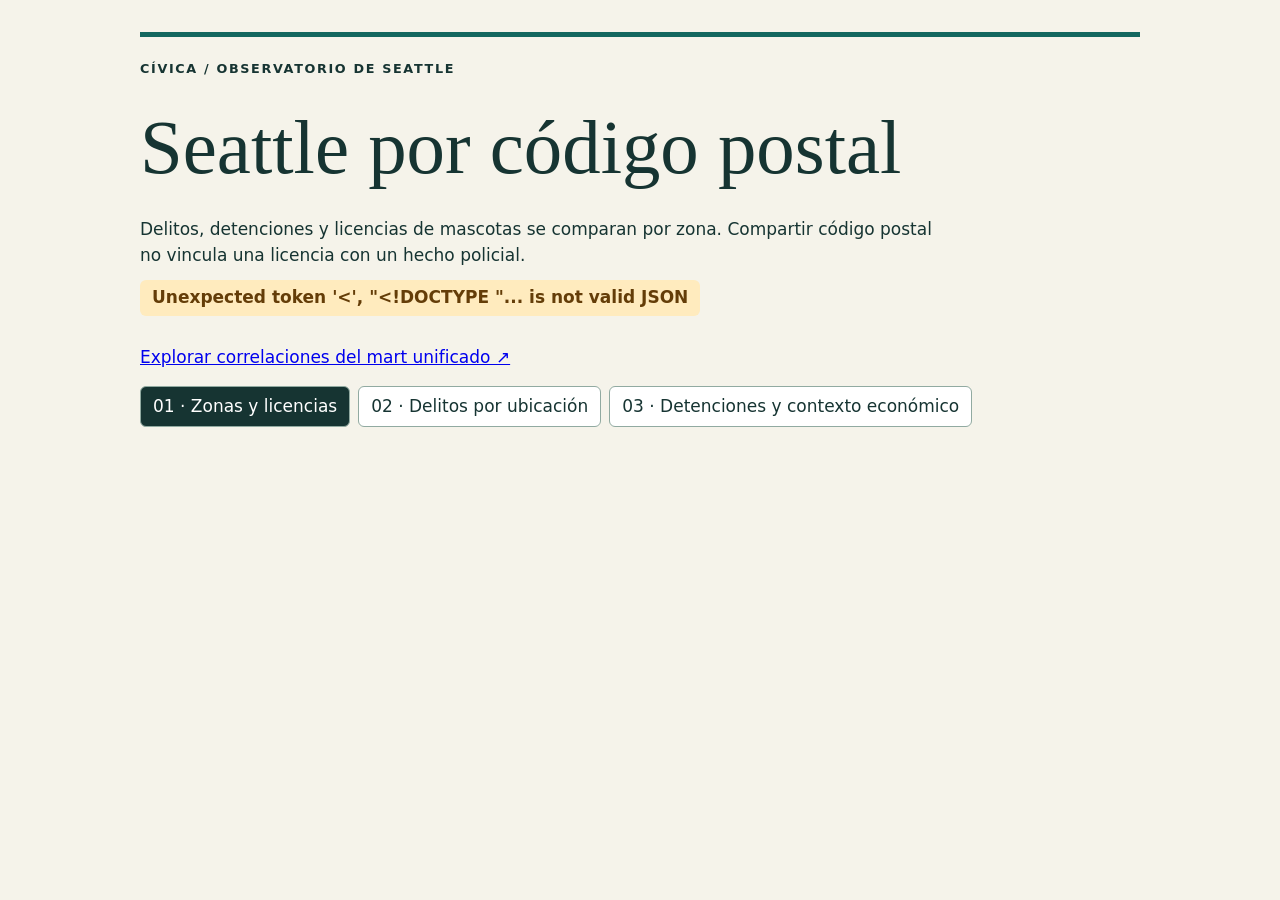
==== visualizacion/index.html @ ba9e1bbc "antes de refactorizar silver" ====
<!doctype html>
<html lang="es">
<head>
<meta charset="utf-8"><meta name="viewport" content="width=device-width,initial-scale=1">
<title>Cívica · Seattle por código postal</title>
<link rel="stylesheet" href="leaflet/leaflet.css"><script src="leaflet/leaflet.js"></script>
<style>
:root{color-scheme:light;--ink:#163432;--muted:#486461;--teal:#13675f;--line:#cedbd5;--sand:#f5f3ea;font:17px/1.5 system-ui,sans-serif;color:var(--ink);background:var(--sand)}*{box-sizing:border-box}body{margin:0}main{max-width:1100px;margin:auto;padding:32px clamp(16px,4vw,50px) 60px}header{border-top:5px solid var(--teal);padding:18px 0}small,.kicker{font-weight:700;letter-spacing:.13em;text-transform:uppercase;font-size:.75rem}h1,h2,h3,p{margin:.35em 0}h1,h2{font-family:Georgia,serif;font-weight:normal;line-height:1.08}h1{font-size:clamp(2.3rem,6vw,4.8rem)}h2{font-size:2rem}header p{max-width:74ch}.stamp{display:inline-block;background:#deece6;padding:5px 12px;border-radius:6px;font-weight:650}.demo{background:#ffebbe;color:#643d08}nav{display:flex;gap:8px;flex-wrap:wrap;margin:15px 0}button,select,input{font:inherit}button,select{background:white;color:var(--ink);border:1px solid #91aaa1;border-radius:6px;padding:7px 12px}button,select,summary{cursor:pointer}button[aria-pressed=true]{background:var(--ink);color:white}section,details{background:#fff;border:1px solid var(--line);border-radius:12px;padding:clamp(16px,3vw,30px)}section>p,.note{color:var(--muted)}details{margin-top:18px}summary{font-weight:650}label{display:inline-block;margin:12px 0}.mapgrid{display:grid;grid-template-columns:2fr 1fr;gap:20px;align-items:center}.mapbox{background:#eff4f1;border-radius:8px;padding:8px}.mapbox svg{width:100%;height:clamp(240px,38vh,440px)}.area{stroke:#55736e;stroke-width:1;vector-effect:non-scaling-stroke;cursor:pointer}.area:hover,.area:focus{stroke:#181d1c;stroke-width:3;outline:none}.key{background:linear-gradient(90deg,#e0efe8,#075b55);height:9px;border-radius:6px}.ends,.barlabels{display:flex;justify-content:space-between;gap:10px;font-size:.88rem}.big{font:2rem Georgia,serif}.axis{stroke:var(--line);stroke-width:1}.chart{width:100%;max-height:220px}.chart text{fill:var(--muted);font:14px system-ui}.bar{height:22px;border-radius:4px;background:#e2a369;overflow:hidden;margin:5px 0}.bar i{height:100%;display:block;background:var(--teal)}table{width:100%;border-collapse:collapse;margin:14px 0}td,th{text-align:right;border-bottom:1px solid var(--line);padding:5px}td:first-child,th:first-child{text-align:left}pre{white-space:pre-wrap;overflow-wrap:anywhere;background:#f4f7f4;padding:12px;font-size:.82rem;max-height:260px;overflow:auto}output{display:block;color:var(--muted)}[hidden]{display:none!important}button:focus-visible,select:focus-visible,summary:focus-visible{outline:3px solid #ca792f;outline-offset:2px}@media(max-width:640px){.mapgrid{grid-template-columns:1fr}main{padding-top:16px}}
#map{touch-action:none;user-select:none;cursor:grab}#map.dragging,#map.dragging .area{cursor:grabbing}.maptools{display:flex;align-items:center;gap:6px;flex-wrap:wrap;margin-bottom:8px}.maptools button:disabled{opacity:.45;cursor:default}
</style>
<style>#map{height:clamp(360px,58vh,620px);background:#e8eeec;z-index:0}.mapbox #map svg{width:auto;height:auto}.maptools label{margin:0}.scatter{width:100%;max-height:340px}.scatter text{font:13px system-ui;fill:var(--muted)}.mapbox .leaflet-control-attribution{font-size:11px}#tile-note{font-size:.85rem}.mapgrid{grid-template-columns:minmax(0,3fr) minmax(160px,1fr)}@media(max-width:700px){.mapgrid{grid-template-columns:1fr}}</style>
<style>.years-chart{display:flex;gap:10px;overflow-x:auto;padding:8px 0}.year-column{flex:1 0 78px;text-align:center;font-size:.85rem}.columns{height:152px;display:flex;gap:4px;align-items:end;justify-content:center;border-bottom:1px solid #889b95}.columns span{display:block;width:32px;position:relative}.columns b{position:absolute;bottom:100%;left:50%;transform:translateX(-50%);font-size:.72rem;font-weight:500}</style></head>
<body><main>
<header><small>Cívica / Observatorio de Seattle</small><h1>Seattle por código postal</h1>
<p>Delitos, detenciones y licencias de mascotas se comparan por zona. Compartir código postal no vincula una licencia con un hecho policial.</p>
<p id="source" class="stamp" role="status">Consultando MART_CRIMES_PET_LICENSES…</p></header>
<p><a href="correlaciones.html" target="_blank" rel="noopener">Explorar correlaciones del mart unificado ↗</a></p>
<nav aria-label="Mapas del panel"><button id="open-zones" aria-controls="zones-view" aria-pressed="true">01 · Zonas y licencias</button><button id="open-points" aria-controls="points-view" aria-pressed="false">02 · Delitos por ubicación</button><button id="open-socio" aria-controls="socio-view" aria-pressed="false">03 · Detenciones y contexto económico</button></nav>
<div id="zones-view"><div id="panel" hidden>
<section id="mapa"><span class="kicker">Distribución geográfica</span><h2 id="map-title">Robos y hurtos seleccionados y licencias de mascotas</h2>
<p class="note" id="mart-note"></p><label>Vista <select id="serie"><option value="vehiculos">Robos de vehículos</option><option value="hurtos">Robos y hurtos seleccionados</option><option value="homicidios">Tiroteos u homicidios</option></select></label><p id="mart-status" role="status" hidden></p>
<span id="pair-controls"><label>Año <select id="anio"></select></label> <label>Licencias <select id="animal"><option value="0">Todas las especies</option><option value="ambos">Gatos+Perros</option><option value="4">Perros</option><option value="5">Gatos</option><option value="6">Cabras</option><option value="7">Cerdos</option></select></label></span>
<label><input id="modo" type="checkbox" checked> Licencias acumuladas hasta el año elegido</label>
<p class="note" id="period-note"></p>
<div class="maptools" role="group" aria-label="Controles del mapa"><button id="seattle">Centrar en Seattle</button><button id="extent">Ver todo</button><label><input id="calles" type="checkbox" checked> Mostrar calles</label><label><input id="map-min-licenses" type="checkbox" checked> Solo zonas con 50 licencias o más</label></div>
<div class="mapgrid"><div class="mapbox"><div id="map" aria-label="Mapa por código postal"></div><div id="tile-note" role="status"></div><div class="key"></div><div class="ends"><span id="legend">0 registros</span><span id="max"></span></div></div><aside><div id="counts"></div><output id="place" aria-live="polite"></output></aside></div>
<p id="map-help" class="note">Amplía con la rueda sobre la zona que te interesa y arrastra para desplazarte. Con el mapa seleccionado, también puedes usar +, − y las flechas.</p>
<p id="border-key" aria-label="Leyenda de los bordes"></p>
<p class="note">La cartografía postal cubre King County. Las calles sirven de orientación: los datos corresponden al código postal completo, no a una calle.</p></section>
<label>Año para las tablas <select id="group-year"></select></label>
<label><input type="checkbox" id="min-licenses" checked> Excluir zonas con menos de 50 licencias</label>
<p class="note">El filtro suma las licencias de perros, gatos, cabras y cerdos del periodo de la tabla. En las gráficas anuales se comprueba el mínimo por separado cada año.</p>
<div id="comparativas"></div><template id="comparativa"><section style="margin:0 0 18px"><h2></h2><p class="definition"></p>
<div style="overflow-x:auto"><table><thead><tr><th scope="col">Licencias emitidas en el CP</th><th scope="col">Zonas</th><th scope="col">Casos totales</th><th scope="col">Media de casos por zona</th></tr></thead><tbody></tbody></table></div>
<p class="scope note"></p><h3>Evolución anual · media de casos por zona</h3>
<p>En cada año, la barra morada representa las zonas con más licencias de gatos y la naranja, las zonas con más licencias de perros. Se cuentan solo las licencias y los casos de ese año. Un guion indica que no hubo zonas en ese grupo.</p>
<div class="years-chart"></div></section></template>
</div></div>
<section id="points-view" hidden><span class="kicker">Coordenadas publicadas · Seattle</span><h2>Delitos por ubicación</h2>
<p>Los puntos se sitúan en las coordenadas publicadas, que pueden corresponder a una manzana y no al lugar exacto del hecho. Los colores representan las categorías del mart; si varias coinciden, los sectores indican su proporción.</p>
<label>Mes del hecho <input type="month" id="points-month" min="2024-01" max="2026-12" value="2024-01"></label> <button id="points-load">Cargar mes</button>
<label>Categoría <select id="points-category"><option value="">Todas las categorías</option></select></label>
<label>Tipo NIBRS <select id="points-type"><option value="">Todos los tipos</option></select></label>
<label>Indicador económico <select id="points-economy"><option value="median_household_income">Renta mediana del hogar</option><option value="median_monthly_rent">Alquiler mensual mediano</option><option value="median_home_value">Precio mediano de vivienda</option></select></label>
<label>Nivel de la zona <select id="points-level"><option value="">Todos</option><option value="0">Bajo</option><option value="1">Medio</option><option value="2">Alto</option><option value="sin">Sin valor comparable</option></select></label>
<label>Importe mínimo (USD) <input type="number" id="points-min" min="0" step="any" style="width:120px" placeholder="Sin mínimo"></label>
<label>Importe máximo (USD) <input type="number" id="points-max" min="0" step="any" style="width:120px" placeholder="Sin máximo"></label>
<div class="maptools"><button id="points-reset">Quitar filtros</button><button id="points-center">Seattle</button><label><input type="checkbox" id="points-areas" checked> Zonas económicas</label><label>Opacidad de zonas <input type="range" id="points-opacity" min="0" max="80" value="30"></label></div>
<p id="points-status" role="status"></p><div id="points-map" style="height:clamp(380px,62vh,700px);z-index:0" aria-label="Ubicaciones publicadas de delitos"></div>
<p id="points-economy-key"></p><p id="points-tiles" role="status"></p><details open><summary>Categorías y recuentos de la selección</summary><div id="points-key" style="columns:2 280px"></div></details>
<p class="note">Fuente: DEV_GOLD.MARTS.MART_CRIMES_SOCIOECONOMIC. Contexto ACS fijo de 2020–2024. Los niveles bajo, medio y alto usan cortes P33/P67 sobre CP únicos con polígono y valor no censurado recuperado del mart, fijos entre meses y categorías. No son umbrales oficiales de pobreza ni los quintiles publicados. Los importes superiores al límite no se tratan como valores exactos. Sin filtro económico se conservan los puntos sin CP o contexto; al filtrar por nivel o importe no se les imputa una renta. La cartografía no delimita solo Seattle. No se aplica el filtro de licencias de mascotas.</p>
<h3>Delitos por nivel económico · comparación anual</h3>
<p>Estas tablas usan el año completo disponible del mes elegido; las gráficas muestran 2024–2026. Cada bloque tiene su propio selector de delito y no depende del zoom ni de los filtros del mapa. La media divide el total de casos entre el número de CP del grupo, incluidos los que tienen cero casos del tipo seleccionado. Los años pueden estar incompletos.</p>
<div id="points-comparisons"></div></section>
<section id="socio-view" hidden><span class="kicker">Ubicaciones publicadas · ACS 2020–2024</span><h2>Detenciones y contexto económico</h2>
<p>Los puntos azules son detenciones en sus coordenadas publicadas. Las zonas se colorean por renta, alquiler o precio de vivienda. Una ubicación puede ser aproximada a una manzana; no se desplaza al centro del código postal.</p>
<label>Año de la detención <select id="socio-year"></select></label> <button id="socio-load">Consultar año</button>
<label>Color de las zonas <select id="socio-color"><option value="median_household_income">Renta mediana del hogar</option><option value="median_monthly_rent">Alquiler mensual mediano</option><option value="median_home_value">Precio mediano de vivienda</option></select></label>
<p id="socio-status" role="status"></p>
<div class="maptools"><button id="socio-center">Seattle</button><button id="socio-fit">Ver todas las zonas</button><label><input type="checkbox" id="socio-roads" checked> Calles</label><label><input type="checkbox" id="socio-points" checked> Detenciones</label>
<label>Opacidad de zonas <input type="range" id="socio-opacity" min="0" max="80" value="30" aria-label="Opacidad de zonas"></label></div>
<div id="socio-map" style="height:clamp(400px,62vh,700px);z-index:0" aria-label="Detenciones en sus coordenadas y zonas económicas"></div>
<p id="socio-legend"></p><p id="socio-selection" role="status"></p>
<div id="socio-comparisons"></div>
<details><summary>Cómo se forman las zonas y se calculan las medias</summary>
<p>Para cada indicador se forman tres grupos —bajo, medio y alto— con cortes P33 y P67 sobre códigos postales únicos con polígono y valor económico conocido. Los cortes son fijos para todos los años. Las zonas con valores iguales permanecen en el mismo grupo, por lo que los tamaños pueden diferir. Los gráficos dividen el total de detenciones entre el número de zonas del grupo, incluidas las que tuvieron cero detenciones ese año.</p>
<p>El mart contiene eventos, no todas las zonas con su contexto económico. Para conservar ceros se parte del catálogo postal y se recupera el contexto de cada CP desde cualquier año del mart. Las zonas sin detenciones en todo el histórico no tienen contexto recuperable aquí: aparecen en gris y no se inventa su nivel económico. Los importes limitados superiormente se muestran como «Más de…», pero no se les asigna un grupo porque se desconoce el valor exacto.</p>
<p>Se cuentan detenciones, no delitos, personas únicas ni condenas. El CP corresponde a la ubicación de la detención, no al domicilio de la persona. Las medias corrigen el distinto número de zonas, no su población ni las prácticas o cobertura policiales. Un cero no garantiza ausencia real de detenciones.</p>
<p>Fuente: DEV_GOLD.MARTS.MART_ARREST_SOCIOECONOMIC y DEV_GOLD.GOLD.DIM_POSTAL_CODES. Contexto ACS fijo 2020–2024, renta en USD de 2024; no es la economía histórica de cada año. ZIP y ZCTA se enlazan de forma aproximada. La cartografía no delimita solo Seattle. No se deduce la renta de las personas detenidas ni causalidad. No se aplica el filtro de 50 licencias de la pestaña 1.</p></details></section>
<noscript>Activa JavaScript en el navegador para dibujar los gráficos locales.</noscript>
</main>
<script>
'use strict';
const $=id=>document.getElementById(id);
const VIEW_YEARS=[2024,2025,2026],DEFAULT_YEAR=2024;
const fmt=n=>n.toLocaleString('es-ES',{useGrouping:'always'});
function element(parent,tag,text){const e=document.createElement(tag); parent.append(e);if(text!=null)e.textContent=text;return e}
function polygons(g){
  if(g?.type==='Polygon')return [g.coordinates];
  if(g?.type==='MultiPolygon')return g.coordinates;
  if(g?.type==='GeometryCollection')return g.geometries.flatMap(polygons);
  return []; // Una línea o un punto no delimitan una superficie postal.
}
let data;
async function cargar(){
  const tag=$('source');
  if(location.protocol==='file:'){tag.textContent='Abre el lanzador «Abrir panel» para consultar DEV_GOLD.GOLD.';return}
  try{
    const response=await fetch('/datos',{method:'POST',cache:'no-store',headers:{'X-Civica':'panel'}});
    const result=await response.json();
    if(!response.ok)throw Error(result.aviso);
    data=result.datos;$('panel').hidden=false;initMap();
    tag.classList.toggle('demo',!!result.aviso);
    tag.textContent=(result.aviso?result.aviso+' · ':'')+'MART_CRIMES_PET_LICENSES · Lectura: '+data.date.replace('T',' ').replace('Z',' UTC');
  }catch(error){tag.classList.add('demo');tag.textContent=error.message||'No se pudo cargar el panel. Vuelve a abrir el lanzador.'}
}
</script>
<script src="mapa.js"></script><script src="delitos.js"></script><script src="socio.js"></script><script>cargar()</script>
</body></html>
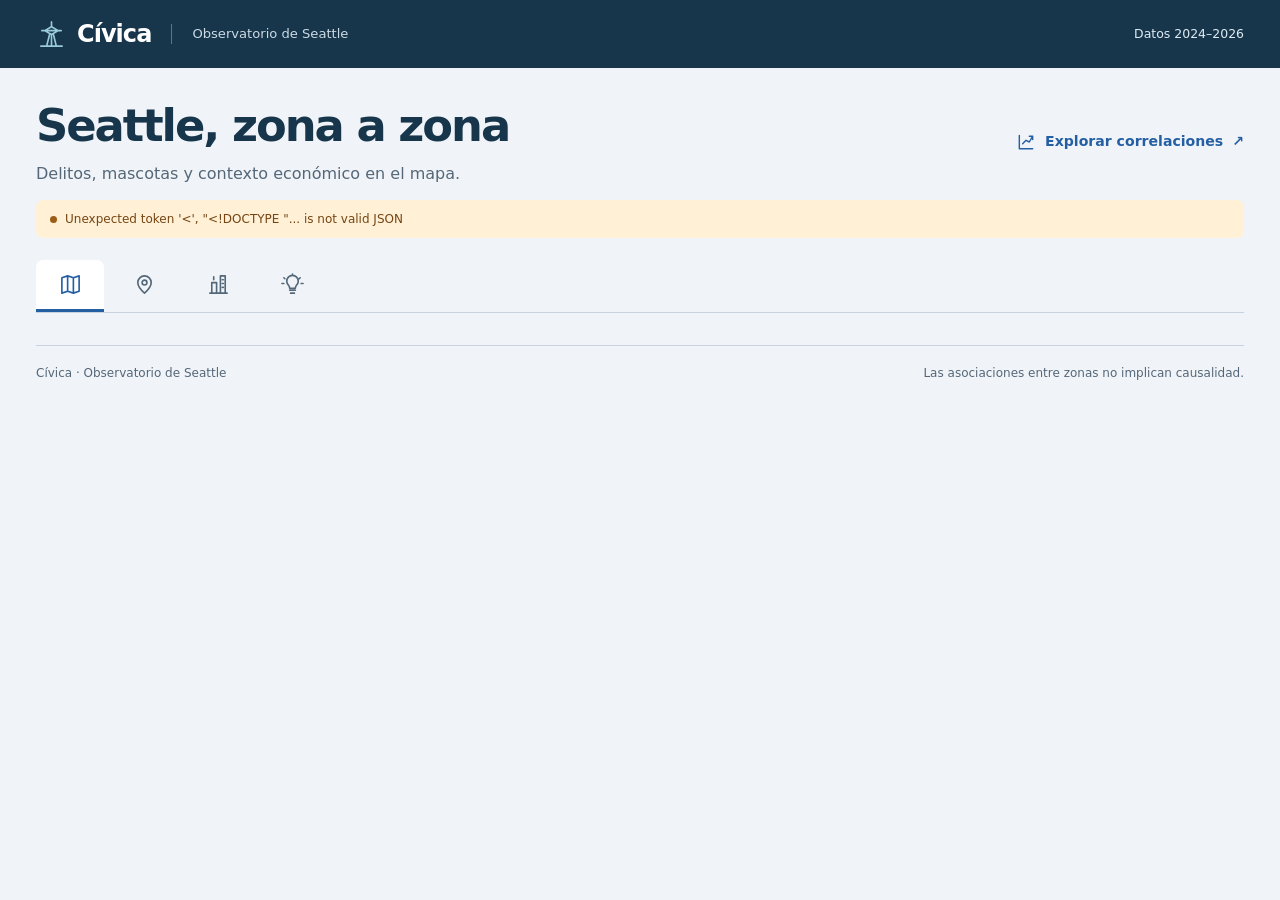
==== commit 41564a8e: "feat: añadir curiosidades al panel y simplificar tests de marts" ====
--- a/visualizacion/index.html
+++ b/visualizacion/index.html
@@ -2,72 +2,105 @@
 <html lang="es">
 <head>
 <meta charset="utf-8"><meta name="viewport" content="width=device-width,initial-scale=1">
+<meta name="theme-color" content="#17364b">
 <title>Cívica · Seattle por código postal</title>
 <link rel="stylesheet" href="leaflet/leaflet.css"><script src="leaflet/leaflet.js"></script>
-<style>
-:root{color-scheme:light;--ink:#163432;--muted:#486461;--teal:#13675f;--line:#cedbd5;--sand:#f5f3ea;font:17px/1.5 system-ui,sans-serif;color:var(--ink);background:var(--sand)}*{box-sizing:border-box}body{margin:0}main{max-width:1100px;margin:auto;padding:32px clamp(16px,4vw,50px) 60px}header{border-top:5px solid var(--teal);padding:18px 0}small,.kicker{font-weight:700;letter-spacing:.13em;text-transform:uppercase;font-size:.75rem}h1,h2,h3,p{margin:.35em 0}h1,h2{font-family:Georgia,serif;font-weight:normal;line-height:1.08}h1{font-size:clamp(2.3rem,6vw,4.8rem)}h2{font-size:2rem}header p{max-width:74ch}.stamp{display:inline-block;background:#deece6;padding:5px 12px;border-radius:6px;font-weight:650}.demo{background:#ffebbe;color:#643d08}nav{display:flex;gap:8px;flex-wrap:wrap;margin:15px 0}button,select,input{font:inherit}button,select{background:white;color:var(--ink);border:1px solid #91aaa1;border-radius:6px;padding:7px 12px}button,select,summary{cursor:pointer}button[aria-pressed=true]{background:var(--ink);color:white}section,details{background:#fff;border:1px solid var(--line);border-radius:12px;padding:clamp(16px,3vw,30px)}section>p,.note{color:var(--muted)}details{margin-top:18px}summary{font-weight:650}label{display:inline-block;margin:12px 0}.mapgrid{display:grid;grid-template-columns:2fr 1fr;gap:20px;align-items:center}.mapbox{background:#eff4f1;border-radius:8px;padding:8px}.mapbox svg{width:100%;height:clamp(240px,38vh,440px)}.area{stroke:#55736e;stroke-width:1;vector-effect:non-scaling-stroke;cursor:pointer}.area:hover,.area:focus{stroke:#181d1c;stroke-width:3;outline:none}.key{background:linear-gradient(90deg,#e0efe8,#075b55);height:9px;border-radius:6px}.ends,.barlabels{display:flex;justify-content:space-between;gap:10px;font-size:.88rem}.big{font:2rem Georgia,serif}.axis{stroke:var(--line);stroke-width:1}.chart{width:100%;max-height:220px}.chart text{fill:var(--muted);font:14px system-ui}.bar{height:22px;border-radius:4px;background:#e2a369;overflow:hidden;margin:5px 0}.bar i{height:100%;display:block;background:var(--teal)}table{width:100%;border-collapse:collapse;margin:14px 0}td,th{text-align:right;border-bottom:1px solid var(--line);padding:5px}td:first-child,th:first-child{text-align:left}pre{white-space:pre-wrap;overflow-wrap:anywhere;background:#f4f7f4;padding:12px;font-size:.82rem;max-height:260px;overflow:auto}output{display:block;color:var(--muted)}[hidden]{display:none!important}button:focus-visible,select:focus-visible,summary:focus-visible{outline:3px solid #ca792f;outline-offset:2px}@media(max-width:640px){.mapgrid{grid-template-columns:1fr}main{padding-top:16px}}
-#map{touch-action:none;user-select:none;cursor:grab}#map.dragging,#map.dragging .area{cursor:grabbing}.maptools{display:flex;align-items:center;gap:6px;flex-wrap:wrap;margin-bottom:8px}.maptools button:disabled{opacity:.45;cursor:default}
-</style>
-<style>#map{height:clamp(360px,58vh,620px);background:#e8eeec;z-index:0}.mapbox #map svg{width:auto;height:auto}.maptools label{margin:0}.scatter{width:100%;max-height:340px}.scatter text{font:13px system-ui;fill:var(--muted)}.mapbox .leaflet-control-attribution{font-size:11px}#tile-note{font-size:.85rem}.mapgrid{grid-template-columns:minmax(0,3fr) minmax(160px,1fr)}@media(max-width:700px){.mapgrid{grid-template-columns:1fr}}</style>
-<style>.years-chart{display:flex;gap:10px;overflow-x:auto;padding:8px 0}.year-column{flex:1 0 78px;text-align:center;font-size:.85rem}.columns{height:152px;display:flex;gap:4px;align-items:end;justify-content:center;border-bottom:1px solid #889b95}.columns span{display:block;width:32px;position:relative}.columns b{position:absolute;bottom:100%;left:50%;transform:translateX(-50%);font-size:.72rem;font-weight:500}</style></head>
-<body><main>
-<header><small>Cívica / Observatorio de Seattle</small><h1>Seattle por código postal</h1>
-<p>Delitos, detenciones y licencias de mascotas se comparan por zona. Compartir código postal no vincula una licencia con un hecho policial.</p>
-<p id="source" class="stamp" role="status">Consultando MART_CRIMES_PET_LICENSES…</p></header>
-<p><a href="correlaciones.html" target="_blank" rel="noopener">Explorar correlaciones del mart unificado ↗</a></p>
-<nav aria-label="Mapas del panel"><button id="open-zones" aria-controls="zones-view" aria-pressed="true">01 · Zonas y licencias</button><button id="open-points" aria-controls="points-view" aria-pressed="false">02 · Delitos por ubicación</button><button id="open-socio" aria-controls="socio-view" aria-pressed="false">03 · Detenciones y contexto económico</button></nav>
+<link rel="stylesheet" href="panel.css">
+</head>
+<body>
+<a class="skip-link" href="#workspace">Ir a la visualización</a>
+<div class="brandbar"><div class="brandbar-inner">
+  <a class="brand" href="index.html" aria-label="Cívica, inicio"><svg viewBox="0 0 32 32" aria-hidden="true"><path d="M16 3v5M6 12h20M9 12l7-4 7 4-7 4-7-4Zm7 4v12M11 28l3-12m7 12-3-12M5 28h22"/></svg>Cívica<span>Observatorio de Seattle</span></a>
+  <span class="date-badge">Datos 2024–2026</span>
+</div></div>
+<main>
+<header class="page-header">
+  <div><h1>Seattle, zona a zona</h1><p>Delitos, mascotas y contexto económico en el mapa.</p></div>
+  <a class="report-link" href="correlaciones.html" target="_blank" rel="noopener"><svg viewBox="0 0 24 24" aria-hidden="true"><path d="M4 4v16h16M8 14l4-4 4 2 4-7M16 5h4v4"/></svg>Explorar correlaciones <span aria-hidden="true">↗</span><span class="sr-only"> (se abre en otra pestaña)</span></a>
+</header>
+<p id="source" class="stamp" role="status">Consultando MART_CRIMES_PET_LICENSES…</p>
+<nav class="view-nav" aria-label="Mapas del panel">
+  <button id="open-zones" aria-label="Zonas y licencias" title="Zonas y licencias" aria-controls="zones-view" aria-pressed="true"><svg viewBox="0 0 24 24" aria-hidden="true"><path d="m3 5 6-2 6 2 6-2v16l-6 2-6-2-6 2V5Zm6-2v16m6-14v16"/></svg></button>
+  <button id="open-points" aria-label="Delitos por ubicación" title="Delitos por ubicación" aria-controls="points-view" aria-pressed="false"><svg viewBox="0 0 24 24" aria-hidden="true"><path d="M19 10c0 5-7 11-7 11S5 15 5 10a7 7 0 1 1 14 0Z"/><circle cx="12" cy="10" r="2.5"/></svg></button>
+  <button id="open-socio" aria-label="Detenciones y economía" title="Detenciones y economía" aria-controls="socio-view" aria-pressed="false"><svg viewBox="0 0 24 24" aria-hidden="true"><path d="M3 21h18M5 21V10h5v11m4 0V3h5v18M7 7V4m9 3h1m-1 4h1m-1 4h1"/></svg></button>
+  <button id="open-facts" aria-label="Datos curiosos" title="Datos curiosos" aria-controls="facts-view" aria-pressed="false"><svg viewBox="0 0 24 24" aria-hidden="true"><path d="M9 18h6m-5 3h4M8 13a6 6 0 1 1 8 0c-1 1-1 2-1 3H9c0-1 0-2-1-3ZM12 1v1M3 5l1 1m16-1-1 1M1 11h2m18 0h2"/></svg></button>
+</nav>
+<div id="workspace" tabindex="-1">
 <div id="zones-view"><div id="panel" hidden>
-<section id="mapa"><span class="kicker">Distribución geográfica</span><h2 id="map-title">Robos y hurtos seleccionados y licencias de mascotas</h2>
-<p class="note" id="mart-note"></p><label>Vista <select id="serie"><option value="vehiculos">Robos de vehículos</option><option value="hurtos">Robos y hurtos seleccionados</option><option value="homicidios">Tiroteos u homicidios</option></select></label><p id="mart-status" role="status" hidden></p>
-<span id="pair-controls"><label>Año <select id="anio"></select></label> <label>Licencias <select id="animal"><option value="0">Todas las especies</option><option value="ambos">Gatos+Perros</option><option value="4">Perros</option><option value="5">Gatos</option><option value="6">Cabras</option><option value="7">Cerdos</option></select></label></span>
-<label><input id="modo" type="checkbox" checked> Licencias acumuladas hasta el año elegido</label>
-<p class="note" id="period-note"></p>
-<div class="maptools" role="group" aria-label="Controles del mapa"><button id="seattle">Centrar en Seattle</button><button id="extent">Ver todo</button><label><input id="calles" type="checkbox" checked> Mostrar calles</label><label><input id="map-min-licenses" type="checkbox" checked> Solo zonas con 50 licencias o más</label></div>
-<div class="mapgrid"><div class="mapbox"><div id="map" aria-label="Mapa por código postal"></div><div id="tile-note" role="status"></div><div class="key"></div><div class="ends"><span id="legend">0 registros</span><span id="max"></span></div></div><aside><div id="counts"></div><output id="place" aria-live="polite"></output></aside></div>
-<p id="map-help" class="note">Amplía con la rueda sobre la zona que te interesa y arrastra para desplazarte. Con el mapa seleccionado, también puedes usar +, − y las flechas.</p>
-<p id="border-key" aria-label="Leyenda de los bordes"></p>
-<p class="note">La cartografía postal cubre King County. Las calles sirven de orientación: los datos corresponden al código postal completo, no a una calle.</p></section>
-<label>Año para las tablas <select id="group-year"></select></label>
-<label><input type="checkbox" id="min-licenses" checked> Excluir zonas con menos de 50 licencias</label>
-<p class="note">El filtro suma las licencias de perros, gatos, cabras y cerdos del periodo de la tabla. En las gráficas anuales se comprueba el mínimo por separado cada año.</p>
-<div id="comparativas"></div><template id="comparativa"><section style="margin:0 0 18px"><h2></h2><p class="definition"></p>
-<div style="overflow-x:auto"><table><thead><tr><th scope="col">Licencias emitidas en el CP</th><th scope="col">Zonas</th><th scope="col">Casos totales</th><th scope="col">Media de casos por zona</th></tr></thead><tbody></tbody></table></div>
-<p class="scope note"></p><h3>Evolución anual · media de casos por zona</h3>
-<p>En cada año, la barra morada representa las zonas con más licencias de gatos y la naranja, las zonas con más licencias de perros. Se cuentan solo las licencias y los casos de ese año. Un guion indica que no hubo zonas en ese grupo.</p>
-<div class="years-chart"></div></section></template>
+<section id="mapa" class="map-panel">
+  <div class="section-heading"><h2 id="map-title">Robos de vehículos y licencias de mascotas</h2><span class="location-tag">King County, WA</span></div>
+  <div class="filterbar">
+    <label>Indicador<select id="serie"><option value="vehiculos">Robos de vehículos</option><option value="hurtos">Robos y hurtos seleccionados</option><option value="homicidios">Tiroteos u homicidios</option></select></label>
+    <span id="pair-controls"><label>Año<select id="anio"></select></label><label>Licencias<select id="animal"><option value="0">Todas las especies</option><option value="ambos">Gatos + perros</option><option value="4">Perros</option><option value="5">Gatos</option><option value="6">Cabras</option><option value="7">Cerdos</option></select></label></span>
+    <label class="check-label"><input id="modo" type="checkbox" checked> Licencias acumuladas</label>
+  </div>
+  <p id="mart-status" class="notice" role="status" hidden></p>
+  <div class="maptools" role="group" aria-label="Controles del mapa"><button id="seattle">Centrar en Seattle</button><button id="extent">Ver todo</button><span class="tool-divider" aria-hidden="true"></span><label><input id="calles" type="checkbox" checked> Calles</label><label><input id="map-min-licenses" type="checkbox" checked> Mínimo 50 licencias</label></div>
+  <div class="mapgrid">
+    <div class="mapbox"><div id="map" aria-label="Mapa por código postal"></div><div id="tile-note" class="tile-note" role="status"></div></div>
+    <aside class="map-insights" aria-label="Leyenda y detalle del mapa">
+      <div class="legend-block"><h3>Cómo leer el mapa</h3><p class="legend-label">Casos por código postal</p><div class="key"></div><div class="ends"><span id="legend">0 casos</span><span id="max"></span></div><div id="counts" class="note"></div></div>
+      <div class="legend-block"><h3>Especie mayoritaria</h3><div id="border-key" aria-label="Leyenda de los bordes"></div></div>
+      <div class="selection-block"><svg viewBox="0 0 24 24" aria-hidden="true"><path d="m5 3 14 10-7 1-3 7L5 3Z"/></svg><h3>Explora una zona</h3><output id="place" aria-live="polite"></output></div>
+    </aside>
+  </div>
+  <details class="methodology"><summary>Sobre los datos y el mapa</summary><p class="note" id="mart-note"></p><p class="note" id="period-note"></p><p id="map-help" class="note">Amplía con la rueda y arrastra para desplazarte. Con el mapa seleccionado, usa +, − y las flechas.</p><p class="note">La cartografía postal cubre King County. Los datos corresponden al código postal completo, no a una calle. Compartir CP no vincula una licencia con un hecho policial.</p></details>
+</section>
+<div class="comparison-heading"><div><h2>Gatos frente a perros</h2><p class="note">Casos por zona según la especie con más licencias.</p></div><div class="inline-filters"><label>Año de las tablas<select id="group-year"></select></label><label class="check-label"><input type="checkbox" id="min-licenses" checked> Mínimo 50 licencias</label></div></div>
+<div id="comparativas"></div>
+<template id="comparativa"><section class="comparison-card"><h3 class="comparison-title"></h3>
+  <div class="comparison-grid"><div class="table-wrap"><table><thead><tr><th scope="col">Licencias en el CP</th><th scope="col">Zonas</th><th scope="col">Casos</th><th scope="col">Media por zona</th></tr></thead><tbody></tbody></table></div>
+  <div class="annual-block"><h4>Media por zona · evolución anual</h4><div class="chart-legend"><span><i class="cat-swatch"></i>Más gatos</span><span><i class="dog-swatch"></i>Más perros</span></div><div class="years-chart"></div></div></div>
+  <details class="methodology"><summary>Muestra y cálculo</summary><p class="definition"></p><p class="scope note"></p><p>Las barras usan solo las licencias y los casos de cada año. Un guion indica que no hubo zonas en ese grupo. El mínimo de 50 licencias suma perros, gatos, cabras y cerdos, y se comprueba por separado cada año.</p></details>
+</section></template>
 </div></div>
-<section id="points-view" hidden><span class="kicker">Coordenadas publicadas · Seattle</span><h2>Delitos por ubicación</h2>
-<p>Los puntos se sitúan en las coordenadas publicadas, que pueden corresponder a una manzana y no al lugar exacto del hecho. Los colores representan las categorías del mart; si varias coinciden, los sectores indican su proporción.</p>
-<label>Mes del hecho <input type="month" id="points-month" min="2024-01" max="2026-12" value="2024-01"></label> <button id="points-load">Cargar mes</button>
-<label>Categoría <select id="points-category"><option value="">Todas las categorías</option></select></label>
-<label>Tipo NIBRS <select id="points-type"><option value="">Todos los tipos</option></select></label>
-<label>Indicador económico <select id="points-economy"><option value="median_household_income">Renta mediana del hogar</option><option value="median_monthly_rent">Alquiler mensual mediano</option><option value="median_home_value">Precio mediano de vivienda</option></select></label>
-<label>Nivel de la zona <select id="points-level"><option value="">Todos</option><option value="0">Bajo</option><option value="1">Medio</option><option value="2">Alto</option><option value="sin">Sin valor comparable</option></select></label>
-<label>Importe mínimo (USD) <input type="number" id="points-min" min="0" step="any" style="width:120px" placeholder="Sin mínimo"></label>
-<label>Importe máximo (USD) <input type="number" id="points-max" min="0" step="any" style="width:120px" placeholder="Sin máximo"></label>
-<div class="maptools"><button id="points-reset">Quitar filtros</button><button id="points-center">Seattle</button><label><input type="checkbox" id="points-areas" checked> Zonas económicas</label><label>Opacidad de zonas <input type="range" id="points-opacity" min="0" max="80" value="30"></label></div>
-<p id="points-status" role="status"></p><div id="points-map" style="height:clamp(380px,62vh,700px);z-index:0" aria-label="Ubicaciones publicadas de delitos"></div>
-<p id="points-economy-key"></p><p id="points-tiles" role="status"></p><details open><summary>Categorías y recuentos de la selección</summary><div id="points-key" style="columns:2 280px"></div></details>
-<p class="note">Fuente: DEV_GOLD.MARTS.MART_CRIMES_SOCIOECONOMIC. Contexto ACS fijo de 2020–2024. Los niveles bajo, medio y alto usan cortes P33/P67 sobre CP únicos con polígono y valor no censurado recuperado del mart, fijos entre meses y categorías. No son umbrales oficiales de pobreza ni los quintiles publicados. Los importes superiores al límite no se tratan como valores exactos. Sin filtro económico se conservan los puntos sin CP o contexto; al filtrar por nivel o importe no se les imputa una renta. La cartografía no delimita solo Seattle. No se aplica el filtro de licencias de mascotas.</p>
-<h3>Delitos por nivel económico · comparación anual</h3>
-<p>Estas tablas usan el año completo disponible del mes elegido; las gráficas muestran 2024–2026. Cada bloque tiene su propio selector de delito y no depende del zoom ni de los filtros del mapa. La media divide el total de casos entre el número de CP del grupo, incluidos los que tienen cero casos del tipo seleccionado. Los años pueden estar incompletos.</p>
-<div id="points-comparisons"></div></section>
-<section id="socio-view" hidden><span class="kicker">Ubicaciones publicadas · ACS 2020–2024</span><h2>Detenciones y contexto económico</h2>
-<p>Los puntos azules son detenciones en sus coordenadas publicadas. Las zonas se colorean por renta, alquiler o precio de vivienda. Una ubicación puede ser aproximada a una manzana; no se desplaza al centro del código postal.</p>
-<label>Año de la detención <select id="socio-year"></select></label> <button id="socio-load">Consultar año</button>
-<label>Color de las zonas <select id="socio-color"><option value="median_household_income">Renta mediana del hogar</option><option value="median_monthly_rent">Alquiler mensual mediano</option><option value="median_home_value">Precio mediano de vivienda</option></select></label>
-<p id="socio-status" role="status"></p>
-<div class="maptools"><button id="socio-center">Seattle</button><button id="socio-fit">Ver todas las zonas</button><label><input type="checkbox" id="socio-roads" checked> Calles</label><label><input type="checkbox" id="socio-points" checked> Detenciones</label>
-<label>Opacidad de zonas <input type="range" id="socio-opacity" min="0" max="80" value="30" aria-label="Opacidad de zonas"></label></div>
-<div id="socio-map" style="height:clamp(400px,62vh,700px);z-index:0" aria-label="Detenciones en sus coordenadas y zonas económicas"></div>
-<p id="socio-legend"></p><p id="socio-selection" role="status"></p>
-<div id="socio-comparisons"></div>
-<details><summary>Cómo se forman las zonas y se calculan las medias</summary>
-<p>Para cada indicador se forman tres grupos —bajo, medio y alto— con cortes P33 y P67 sobre códigos postales únicos con polígono y valor económico conocido. Los cortes son fijos para todos los años. Las zonas con valores iguales permanecen en el mismo grupo, por lo que los tamaños pueden diferir. Los gráficos dividen el total de detenciones entre el número de zonas del grupo, incluidas las que tuvieron cero detenciones ese año.</p>
-<p>El mart contiene eventos, no todas las zonas con su contexto económico. Para conservar ceros se parte del catálogo postal y se recupera el contexto de cada CP desde cualquier año del mart. Las zonas sin detenciones en todo el histórico no tienen contexto recuperable aquí: aparecen en gris y no se inventa su nivel económico. Los importes limitados superiormente se muestran como «Más de…», pero no se les asigna un grupo porque se desconoce el valor exacto.</p>
-<p>Se cuentan detenciones, no delitos, personas únicas ni condenas. El CP corresponde a la ubicación de la detención, no al domicilio de la persona. Las medias corrigen el distinto número de zonas, no su población ni las prácticas o cobertura policiales. Un cero no garantiza ausencia real de detenciones.</p>
-<p>Fuente: DEV_GOLD.MARTS.MART_ARREST_SOCIOECONOMIC y DEV_GOLD.GOLD.DIM_POSTAL_CODES. Contexto ACS fijo 2020–2024, renta en USD de 2024; no es la economía histórica de cada año. ZIP y ZCTA se enlazan de forma aproximada. La cartografía no delimita solo Seattle. No se deduce la renta de las personas detenidas ni causalidad. No se aplica el filtro de 50 licencias de la pestaña 1.</p></details></section>
+<section id="points-view" class="map-panel" hidden>
+  <div class="section-heading"><div><h2>Delitos por ubicación</h2><p class="note">Coordenadas publicadas, a veces aproximadas a una manzana.</p></div><span class="location-tag">Seattle, WA</span></div>
+  <div class="filterbar">
+    <label>Mes del hecho<input type="month" id="points-month" min="2024-01" max="2026-12" value="2024-01"></label><button id="points-load" class="primary-button">Cargar mes</button>
+    <label>Categoría<select id="points-category"><option value="">Todas las categorías</option></select></label>
+    <label>Tipo NIBRS<select id="points-type"><option value="">Todos los tipos</option></select></label>
+  </div>
+  <div class="filterbar secondary-filters">
+    <label>Indicador económico<select id="points-economy"><option value="median_household_income">Renta mediana del hogar</option><option value="median_monthly_rent">Alquiler mensual mediano</option><option value="median_home_value">Precio mediano de vivienda</option></select></label>
+    <label>Nivel de la zona<select id="points-level"><option value="">Todos</option><option value="0">Bajo</option><option value="1">Medio</option><option value="2">Alto</option><option value="sin">Sin valor comparable</option></select></label>
+    <label>Mínimo (USD)<input type="number" id="points-min" min="0" step="any" placeholder="Sin mínimo"></label><label>Máximo (USD)<input type="number" id="points-max" min="0" step="any" placeholder="Sin máximo"></label>
+    <button id="points-reset">Quitar filtros</button>
+  </div>
+  <div class="maptools"><button id="points-center">Centrar en Seattle</button><label><input type="checkbox" id="points-areas" checked> Zonas económicas</label><label>Opacidad<input type="range" id="points-opacity" min="0" max="80" value="30"></label></div>
+  <p id="points-status" class="data-status" role="status"></p><div id="points-map" class="full-map" aria-label="Ubicaciones publicadas de delitos"></div>
+  <p id="points-economy-key" class="economy-key"></p><p id="points-tiles" class="tile-note" role="status"></p>
+  <details class="category-key" open><summary>Categorías de la selección</summary><div id="points-key"></div></details>
+  <details class="methodology"><summary>Fuentes y límites del mapa</summary><p>Los colores representan las categorías del mart; los sectores indican su proporción cuando coinciden varias. Los puntos pueden corresponder a una manzana, no al lugar exacto del hecho.</p><p class="note">Fuente: DEV_GOLD.MARTS.MART_CRIMES_SOCIOECONOMIC. Contexto ACS fijo de 2020–2024. Los niveles bajo, medio y alto usan cortes P33/P67 sobre CP únicos con polígono y valor no censurado recuperado del mart, fijos entre meses y categorías. No son umbrales oficiales de pobreza ni los quintiles publicados. Los importes superiores al límite no se tratan como valores exactos. Sin filtro económico se conservan los puntos sin CP o contexto; al filtrar por nivel o importe no se les imputa una renta. La cartografía no delimita solo Seattle. No se aplica el filtro de licencias de mascotas.</p></details>
+  <div class="comparison-heading"><div><h2>Delitos y nivel económico</h2><p class="note">Comparativas anuales, independientes de los filtros del mapa.</p></div></div>
+  <details class="methodology"><summary>Cómo leer las comparativas</summary><p>Las tablas usan el año completo disponible del mes elegido; las gráficas muestran 2024–2026. Cada bloque tiene su selector de delito. La media divide el total de casos entre el número de CP del grupo, incluidos los que tienen cero casos del tipo seleccionado. Los años pueden estar incompletos.</p></details>
+  <div id="points-comparisons"></div>
+</section>
+<section id="socio-view" class="map-panel" hidden>
+  <div class="section-heading"><div><h2>Detenciones y contexto económico</h2><p class="note">Detenciones en azul y zonas según su contexto ACS 2020–2024.</p></div><span class="location-tag">Seattle, WA</span></div>
+  <div class="filterbar"><label>Año de la detención<select id="socio-year"></select></label><button id="socio-load" class="primary-button">Consultar año</button><label>Color de las zonas<select id="socio-color"><option value="median_household_income">Renta mediana del hogar</option><option value="median_monthly_rent">Alquiler mensual mediano</option><option value="median_home_value">Precio mediano de vivienda</option></select></label></div>
+  <p id="socio-status" class="data-status" role="status"></p>
+  <div class="maptools"><button id="socio-center">Centrar en Seattle</button><button id="socio-fit">Ver todas las zonas</button><label><input type="checkbox" id="socio-roads" checked> Calles</label><label><input type="checkbox" id="socio-points" checked> Detenciones</label><label>Opacidad<input type="range" id="socio-opacity" min="0" max="80" value="30"></label></div>
+  <div id="socio-map" class="full-map" aria-label="Detenciones en sus coordenadas y zonas económicas"></div>
+  <p id="socio-legend" class="economy-key"></p><p id="socio-selection" class="note" role="status"></p>
+  <div class="comparison-heading"><div><h2>Detenciones por zona</h2><p class="note">Renta, alquiler y vivienda. Medias por código postal, no por habitante.</p></div></div>
+  <div id="socio-comparisons"></div>
+  <details class="methodology"><summary>Fuentes, zonas y cálculo de las medias</summary>
+  <p>Los puntos azules conservan las coordenadas publicadas, a veces aproximadas a una manzana; no se desplazan al centro del CP.</p>
+  <p>Para cada indicador se forman tres grupos —bajo, medio y alto— con cortes P33 y P67 sobre códigos postales únicos con polígono y valor económico conocido. Los cortes son fijos para todos los años. Las zonas con valores iguales permanecen en el mismo grupo, por lo que los tamaños pueden diferir. Los gráficos dividen el total de detenciones entre el número de zonas del grupo, incluidas las que tuvieron cero detenciones ese año.</p>
+  <p>El mart contiene eventos, no todas las zonas con su contexto económico. Para conservar ceros se parte del catálogo postal y se recupera el contexto de cada CP desde cualquier año del mart. Las zonas sin detenciones en todo el histórico no tienen contexto recuperable aquí: aparecen en gris y no se inventa su nivel económico. Los importes limitados superiormente se muestran como «Más de…», pero no se les asigna un grupo porque se desconoce el valor exacto.</p>
+  <p>Se cuentan detenciones, no delitos, personas únicas ni condenas. El CP corresponde a la ubicación de la detención, no al domicilio de la persona. Las medias corrigen el distinto número de zonas, no su población ni las prácticas o cobertura policiales. Un cero no garantiza ausencia real de detenciones.</p>
+  <p>Fuente: DEV_GOLD.MARTS.MART_ARREST_SOCIOECONOMIC y DEV_GOLD.GOLD.DIM_POSTAL_CODES. Contexto ACS fijo 2020–2024, renta en USD de 2024; no es la economía histórica de cada año. ZIP y ZCTA se enlazan de forma aproximada. La cartografía no delimita solo Seattle. No se deduce la renta de las personas detenidas ni causalidad. No se aplica el filtro de 50 licencias de la primera vista.</p></details>
+</section>
+<section id="facts-view" class="facts-panel" hidden>
+  <div class="section-heading"><div><h2>Datos curiosos</h2><p class="note">Seis preguntas a los datos de Seattle.</p></div><div class="inline-filters"><label>Periodo<select id="facts-year"><option value="2024" selected>2024</option><option value="2025">2025</option><option value="2026">2026</option><option value="todos">2024–2026</option></select></label><button id="facts-reload">Actualizar datos</button></div></div>
+  <p id="facts-status" class="data-status" role="status"></p>
+  <div id="facts-grid" class="facts-grid" aria-busy="false"></div>
+  <details class="methodology"><summary>Periodo y límites de estos datos</summary><p>El periodo se aplica a la fecha de emisión de la licencia, de ocurrencia del delito o de la detención, según el indicador. Los años pueden estar incompletos. Las horas conservan la referencia del origen: no se ha verificado su zona horaria. Las licencias no son animales únicos y las detenciones no son personas únicas ni condenas.</p><p>Los empates se muestran completos. Las exclusiones sin fecha se refieren a todo Gold: no se pueden asignar al periodo seleccionado. Las cifras se consultan directamente en Gold; no se crea otro mart.</p></details>
+</section>
+</div>
 <noscript>Activa JavaScript en el navegador para dibujar los gráficos locales.</noscript>
+<footer class="page-footer"><span>Cívica · Observatorio de Seattle</span><span>Las asociaciones entre zonas no implican causalidad.</span></footer>
 </main>
 <script>
 'use strict';
@@ -75,6 +108,9 @@
 const VIEW_YEARS=[2024,2025,2026],DEFAULT_YEAR=2024;
 const fmt=n=>n.toLocaleString('es-ES',{useGrouping:'always'});
 function element(parent,tag,text){const e=document.createElement(tag); parent.append(e);if(text!=null)e.textContent=text;return e}
+function activateView(name){
+  for(const view of ['zones','points','socio','facts']){$(view+'-view').hidden=view!==name;$('open-'+view).setAttribute('aria-pressed',view===name)}
+}
 function polygons(g){
   if(g?.type==='Polygon')return [g.coordinates];
   if(g?.type==='MultiPolygon')return g.coordinates;
@@ -95,5 +131,5 @@
   }catch(error){tag.classList.add('demo');tag.textContent=error.message||'No se pudo cargar el panel. Vuelve a abrir el lanzador.'}
 }
 </script>
-<script src="mapa.js"></script><script src="delitos.js"></script><script src="socio.js"></script><script>cargar()</script>
+<script src="mapa.js"></script><script src="delitos.js"></script><script src="socio.js"></script><script src="curiosidades.js"></script><script>cargar()</script>
 </body></html>
--- a/visualizacion/panel.css
+++ b/visualizacion/panel.css
@@ -0,0 +1,272 @@
+:root {
+  color-scheme: light;
+  --ink: #17364b;
+  --muted: #546778;
+  --accent: #245fa4;
+  --accent-soft: #eaf2fc;
+  --line: #dce4ec;
+  --canvas: #f0f4f8;
+  --surface: #fff;
+  --cat: #7053b0;
+  --dog: #c35d15;
+  font: 16px/1.5 "Aptos", "Segoe UI", system-ui, sans-serif;
+  color: var(--ink);
+  background: var(--canvas);
+  font-synthesis: none;
+}
+* { box-sizing: border-box; }
+body { margin: 0; }
+[hidden] { display: none !important; }
+svg { display: block; }
+a { color: var(--accent); text-underline-offset: 4px; }
+a:hover { color: var(--ink); }
+button, input, select { font: inherit; }
+button, select, input:not([type="checkbox"], [type="range"]) {
+  min-height: 44px;
+  border: 1px solid #8c9eaf;
+  border-radius: 7px;
+  padding: 9px 12px;
+  color: var(--ink);
+  background: var(--surface);
+  max-width: 100%;
+}
+button { cursor: pointer; font-weight: 600; transition: background-color 150ms, border-color 150ms, color 150ms; }
+button:hover { background: var(--accent-soft); border-color: var(--accent); }
+button:disabled, input:disabled, select:disabled { opacity: .5; cursor: not-allowed; }
+button.primary-button { background: var(--accent); border-color: var(--accent); color: #fff; }
+button.primary-button:hover { background: #174c88; }
+select { cursor: pointer; }
+input[type="checkbox"] { width: 17px; height: 17px; accent-color: var(--accent); flex-shrink: 0; margin: 0; }
+input[type="range"] { width: 100px; accent-color: var(--accent); cursor: pointer; }
+input[type="number"] { width: 140px; }
+:where(a, button, input, select, summary, [tabindex]):focus-visible { outline: 3px solid #245fa4; outline-offset: 4px; }
+button, a, summary { touch-action: manipulation; -webkit-tap-highlight-color: #245fa426; }
+h1, h2, h3, h4 { line-height: 1.25; text-wrap: balance; margin: 0; }
+h1 { font-size: clamp(1.9rem, 3.5vw, 2.8rem); letter-spacing: -.045em; font-weight: 720; }
+h2 { font-size: 1.4rem; letter-spacing: -.025em; font-weight: 680; }
+h3 { font-size: 1.08rem; font-weight: 650; }
+h4 { font-size: .88rem; font-weight: 600; }
+p { margin: 8px 0; text-wrap: pretty; }
+.note { color: var(--muted); font-size: .88rem; }
+.sr-only { position: absolute; width: 1px; height: 1px; padding: 0; margin: -1px; overflow: hidden; clip-path: inset(50%); white-space: nowrap; border: 0; }
+.skip-link { position: absolute; top: -100px; left: 16px; z-index: 2000; padding: 12px 18px; background: #fff; }
+.skip-link:focus { top: 12px; }
+.brandbar { background: var(--ink); color: #fff; }
+.brandbar-inner { max-width: 1440px; margin: auto; padding: 16px 36px; display: flex; align-items: center; justify-content: space-between; gap: 16px; }
+.brand { display: flex; align-items: center; gap: 10px; color: #fff; font-size: 1.5rem; font-weight: 700; letter-spacing: -.04em; text-decoration: none; }
+.brand:hover { color: #fff; }
+.brand svg { width: 31px; height: 31px; fill: none; stroke: #9acbdc; stroke-width: 1.7; stroke-linecap: round; stroke-linejoin: round; }
+.brand span { font-size: .82rem; letter-spacing: 0; font-weight: 400; color: #ccdae4; border-left: 1px solid #607586; margin-left: 10px; padding-left: 20px; }
+.date-badge { font-size: .78rem; color: #dfebf3; white-space: nowrap; }
+main { max-width: 1440px; margin: auto; padding: 30px 36px 24px; }
+.page-header { display: flex; justify-content: space-between; align-items: center; gap: 24px; }
+.page-header p { color: var(--muted); margin-bottom: 0; }
+.report-link { display: inline-flex; align-items: center; gap: 9px; flex-shrink: 0; font-size: .88rem; text-decoration: none; font-weight: 600; padding: 10px 0; }
+.report-link svg, .view-nav svg { width: 20px; height: 20px; fill: none; stroke: currentColor; stroke-width: 1.7; stroke-linecap: round; stroke-linejoin: round; flex-shrink: 0; }
+.stamp { font-size: .75rem; color: var(--muted); margin: 14px 0 22px; overflow-wrap: anywhere; }
+.stamp::before { content: ""; display: inline-block; width: 7px; height: 7px; border-radius: 50%; background: #317b66; margin-right: 8px; }
+.stamp.demo, .notice { padding: 10px 14px; border-radius: 7px; color: #764512; background: #fff0d6; }
+.stamp.demo::before { background: #9c5c16; }
+.view-nav { display: flex; gap: 6px; margin-bottom: 20px; padding-bottom: 0; border-bottom: 1px solid #c6d2de; }
+.view-nav button { display: flex; justify-content: center; align-items: center; width: 68px; min-height: 52px; background: transparent; border: 0; border-bottom: 3px solid transparent; border-radius: 7px 7px 0 0; padding: 13px 20px; color: var(--muted); }
+.view-nav svg { width: 23px; height: 23px; }
+.view-nav button:hover { background: #e4ebf3; color: var(--ink); }
+.view-nav button[aria-pressed="true"] { background: #fff; color: var(--accent); border-bottom-color: var(--accent); }
+.map-panel, .comparison-card, .report-card { background: var(--surface); border: 1px solid var(--line); border-radius: 14px; padding: 24px; }
+.section-heading { display: flex; align-items: flex-start; justify-content: space-between; gap: 20px; margin-bottom: 22px; }
+.location-tag { white-space: nowrap; background: var(--canvas); color: var(--muted); padding: 5px 10px; border-radius: 5px; font-size: .75rem; }
+.filterbar { display: flex; flex-wrap: wrap; gap: 12px 18px; align-items: flex-end; padding: 16px; background: #f5f8fb; border: 1px solid var(--line); border-radius: 10px; }
+label { font-size: .8rem; font-weight: 600; }
+.filterbar label, .inline-filters label, .report-filters label { display: flex; flex-direction: column; gap: 6px; min-width: 0; }
+label select, label input:not([type="checkbox"], [type="range"]) { font-size: .88rem; font-weight: 400; }
+#pair-controls { display: flex; align-items: flex-end; gap: 18px; min-width: 0; }
+.filterbar .check-label, .inline-filters .check-label { flex-direction: row; align-items: center; gap: 9px; min-height: 44px; font-weight: 400; }
+.filterbar .check-label { margin-left: auto; }
+.secondary-filters { margin-top: 10px; background: #fff; }
+#points-category, #points-type { max-width: 300px; }
+.maptools { display: flex; flex-wrap: wrap; align-items: center; gap: 8px 16px; margin: 16px 0; }
+.maptools button { font-size: .8rem; padding: 6px 12px; }
+.maptools label { display: inline-flex; align-items: center; gap: 8px; font-weight: 400; min-height: 44px; cursor: pointer; }
+.tool-divider { height: 22px; width: 1px; background: var(--line); }
+.mapgrid { display: grid; grid-template-columns: minmax(0, 1fr) 244px; gap: 20px; }
+.mapbox { min-width: 0; }
+#map { height: clamp(420px, 59vh, 650px); background: #e3edf2; z-index: 0; border-radius: 9px; }
+.full-map { height: clamp(420px, 62vh, 700px); background: #e3edf2; z-index: 0; border: 1px solid var(--line); border-radius: 9px; }
+.leaflet-container { font-family: inherit; }
+.leaflet-container .leaflet-control-attribution { font-size: 10px; }
+.leaflet-bar { border: 1px solid #b6c6d2 !important; box-shadow: 0 2px 8px #17364b12 !important; }
+.leaflet-bar a { color: var(--ink); }
+.leaflet-popup-content { line-height: 1.6; overflow-wrap: anywhere; }
+.leaflet-popup-content strong { display: block; margin-bottom: 6px; }
+.map-insights { display: flex; flex-direction: column; gap: 20px; }
+.map-insights h3 { font-size: .85rem; margin-bottom: 12px; }
+.legend-block { padding: 3px 0 18px; border-bottom: 1px solid var(--line); }
+.legend-label { font-size: .78rem; color: var(--muted); }
+.key { background: linear-gradient(90deg, #e0efe8, #075b55); height: 7px; border-radius: 3px; margin: 12px 0 5px; }
+.ends { display: flex; justify-content: space-between; font-size: .75rem; color: var(--muted); font-variant-numeric: tabular-nums; }
+#counts { margin-top: 14px; line-height: 1.65; font-size: .8rem; }
+#border-key { display: flex; flex-direction: column; gap: 10px; font-size: .78rem; }
+.selection-block { background: var(--accent-soft); padding: 16px; border-radius: 9px; flex: 1; }
+.selection-block > svg { width: 24px; height: 24px; stroke: var(--accent); fill: none; stroke-width: 1.5; margin-bottom: 12px; }
+.selection-block output { font-size: .82rem; color: #3f607b; line-height: 1.7; }
+.tile-note:empty, .data-status:empty, .economy-key:empty { display: none; }
+.tile-note { color: #764512; font-size: .78rem; margin-top: 8px; }
+.data-status { font-size: .8rem; color: var(--muted); padding: 10px 14px; background: #f1f5fa; border-left: 3px solid #91abc2; border-radius: 0 5px 5px 0; margin: 16px 0; overflow-wrap: anywhere; }
+.economy-key { font-size: .8rem; line-height: 1.8; margin: 14px 0; }
+.economy-key > span { display: inline-block; margin-right: 8px; }
+.economy-key > .economy-level { display: inline-flex; align-items: center; gap: 6px; color: var(--ink); }
+.economy-level i { display: inline-block; width: 9px; height: 9px; border-radius: 2px; }
+.economy-key > span:last-child { color: var(--muted); }
+details { font-size: .84rem; }
+summary { cursor: pointer; font-weight: 600; min-height: 44px; align-content: center; }
+summary:hover { color: var(--accent); }
+details p { max-width: 90ch; line-height: 1.75; color: var(--muted); overflow-wrap: anywhere; }
+.methodology { border-top: 1px solid var(--line); margin-top: 18px; padding-top: 4px; }
+.methodology p { font-size: .8rem; }
+.category-key { border: 1px solid var(--line); border-radius: 8px; padding: 2px 16px; margin-top: 14px; }
+#points-key { columns: 3 230px; padding: 8px 0 14px; font-size: .8rem; color: var(--muted); }
+#points-key > div { break-inside: avoid; margin-bottom: 8px; }
+.comparison-heading { display: flex; align-items: center; justify-content: space-between; gap: 24px; margin: 32px 0 18px; }
+.comparison-heading .note { margin-bottom: 0; }
+.inline-filters { display: flex; align-items: flex-end; gap: 20px; }
+.comparison-card { margin: 0 0 18px; }
+.comparison-title { margin-bottom: 22px; font-size: 1.12rem; }
+.comparison-grid { display: grid; grid-template-columns: minmax(0, 1.3fr) minmax(0, 1fr); gap: 32px; align-items: center; }
+.table-wrap { overflow-x: auto; min-width: 0; }
+table { width: 100%; border-collapse: collapse; font-size: .83rem; font-variant-numeric: tabular-nums; }
+td, th { padding: 14px 10px; border-bottom: 1px solid var(--line); text-align: right; }
+th { font-weight: 600; }
+thead th { color: var(--muted); background: #f5f8fb; font-size: .73rem; }
+td:first-child, th:first-child { text-align: left; }
+tbody tr:last-child > * { border-bottom: 0; }
+tbody tr:hover { background: #f7faff; }
+.bar { height: 5px; border-radius: 3px; overflow: hidden; margin-top: 8px; }
+.bar i { display: block; height: 100%; border-radius: inherit; }
+.annual-block { padding-left: 24px; border-left: 1px solid var(--line); min-width: 0; }
+.chart-legend { display: flex; flex-wrap: wrap; gap: 12px; margin: 10px 0 0; color: var(--muted); font-size: .72rem; }
+.chart-legend span { display: inline-flex; align-items: center; gap: 5px; }
+.chart-legend i { width: 8px; height: 8px; border-radius: 2px; display: inline-block; }
+.cat-swatch { background: var(--cat); }
+.dog-swatch { background: var(--dog); }
+.years-chart { display: flex; gap: 12px; overflow-x: auto; padding: 12px 0 0; }
+.year-column { flex: 1 0 78px; text-align: center; font-size: .78rem; border-radius: 6px; padding: 8px 4px; font-variant-numeric: tabular-nums; }
+.year-column > strong { display: block; padding-top: 8px; color: var(--muted); font-weight: 600; }
+.columns { height: 152px; display: flex; gap: 7px; align-items: end; justify-content: center; border-bottom: 1px solid var(--line); }
+.columns > span { display: block; width: 28px; position: relative; border-radius: 4px 4px 0 0; }
+.columns b { position: absolute; bottom: calc(100% + 4px); left: 50%; transform: translateX(-50%); font-size: .68rem; font-weight: 500; color: var(--muted); white-space: nowrap; }
+.crime-chart-type { max-width: 100%; width: 350px; margin: 6px 0 18px; }
+.page-footer { display: flex; justify-content: space-between; gap: 20px; border-top: 1px solid #c6d2de; margin-top: 32px; padding-top: 18px; color: var(--muted); font-size: .75rem; }
+/* The correlation report shares the same visual language, not the map layout. */
+.back-link { color: #dfebf3; text-decoration: none; font-size: .82rem; padding: 10px 0; }
+.back-link:hover { color: #fff; text-decoration: underline; }
+.report-page .page-header { margin-bottom: 24px; }
+.report-page .page-header p { max-width: 70ch; }
+.report-filters { display: flex; flex-wrap: wrap; gap: 16px 24px; }
+.report-filters label { flex: 1; }
+.report-filters select { width: 100%; }
+#summary { font-size: 1.05rem; font-weight: 600; margin-top: 18px; }
+.plot-grid { display: grid; grid-template-columns: 1fr 1fr; gap: 18px; margin: 18px 0 0; }
+.plot-grid h2 { font-size: 1.1rem; margin-bottom: 4px; }
+.plot-grid p { font-size: .82rem; color: var(--muted); }
+.plot-grid svg { width: 100%; height: auto; }
+.plot-grid svg text { fill: var(--muted); font: 13px "Segoe UI", system-ui, sans-serif; }
+.plot-grid svg circle { cursor: pointer; }
+.plot-grid svg circle:hover, .plot-grid svg circle:focus-visible { stroke: var(--ink); stroke-width: 2px; opacity: 1; }
+.plot-detail { display: block; padding: 12px 16px; margin: 10px 0 24px; background: #e6edf5; color: var(--muted); border-radius: 7px; min-height: 48px; font-size: .85rem; }
+.matrix-card > p { max-width: 80ch; font-size: .88rem; color: var(--muted); }
+#matrix { overflow-x: auto; margin-top: 18px; }
+#matrix button { width: 100%; min-width: 72px; border-color: transparent; font-size: 1.08rem; font-variant-numeric: tabular-nums; }
+#matrix button[aria-pressed="true"] { outline: 2px solid var(--accent); outline-offset: 2px; }
+#matrix button:focus-visible { outline: 3px solid var(--ink); outline-offset: 4px; }
+.report-page > .methodology { padding: 8px 20px; }
+.facts-panel { padding: 8px 0; }
+.facts-grid { display: grid; grid-template-columns: repeat(3, minmax(0, 1fr)); gap: 18px; }
+.fact-card { display: flex; flex-direction: column; min-width: 0; min-height: 340px; background: var(--surface); border: 1px solid var(--line); border-radius: 14px; padding: 24px; }
+.fact-heading { display: flex; align-items: flex-start; gap: 12px; margin-bottom: 18px; }
+.fact-heading svg { width: 24px; height: 24px; flex-shrink: 0; fill: none; stroke: var(--accent); stroke-width: 1.7; stroke-linecap: round; stroke-linejoin: round; }
+.fact-heading h3 { font-size: .95rem; line-height: 1.5; }
+.fact-value { font-size: clamp(2rem, 3vw, 2.75rem); line-height: 1.2; font-weight: 700; letter-spacing: -.04em; color: var(--ink); margin: 8px 0; font-variant-numeric: tabular-nums; overflow-wrap: anywhere; }
+.fact-value-text { font-size: 1.5rem; letter-spacing: -.025em; }
+.fact-card .note { line-height: 1.65; font-size: .82rem; overflow-wrap: anywhere; }
+.fact-unit { font-size: .78rem; color: var(--muted); }
+.fact-card > .methodology { margin-top: auto; padding-top: 12px; }
+.fact-card > .methodology summary { font-size: .75rem; }
+.fact-card > .methodology p { font-size: .77rem; }
+.pet-name-pair { display: grid; grid-template-columns: 1fr 1fr; gap: 20px; margin: 12px 0 20px; }
+.pet-name-pair > div { min-width: 0; }
+.pet-name-pair > div + div { padding-left: 18px; border-left: 1px solid var(--line); }
+.pet-name-pair h4 { color: var(--muted); font-size: .78rem; }
+.pet-name-pair .fact-value { font-size: 1.4rem; }
+.hour-histogram { display: grid; grid-template-columns: repeat(24, 1fr); align-items: end; height: 65px; gap: 3px; margin: 20px 0 6px; border-bottom: 1px solid var(--line); }
+.hour-histogram span { min-height: 1px; background: #c2d4e9; border-radius: 2px 2px 0 0; }
+.hour-histogram .is-peak { background: var(--accent); }
+.hour-axis { display: flex; justify-content: space-between; color: var(--muted); font-size: .65rem; margin-bottom: 16px; }
+.week-comparison { display: grid; gap: 12px; margin: 12px 0; font-size: .76rem; }
+.week-caption { display: flex; justify-content: space-between; gap: 12px; color: var(--muted); }
+.week-caption strong { color: var(--ink); font-variant-numeric: tabular-nums; }
+.week-comparison .bar { background: var(--accent-soft); height: 7px; }
+.week-comparison .bar i { background: var(--accent); }
+.week-comparison > div:first-child .bar i { background: #849aaf; }
+.fact-caution { padding: 9px 12px; background: #edf3f9; border-radius: 6px; color: #3f607b; font-size: .76rem; margin: 8px 0 18px; }
+#facts-reload { font-size: .82rem; }
+@media (min-width: 1700px) { main, .brandbar-inner { max-width: 1560px; } }
+@media (max-width: 1100px) {
+  main { padding: 24px; }
+  .brandbar-inner { padding-inline: 24px; }
+  .filterbar .check-label { margin-left: 0; }
+  .comparison-grid { grid-template-columns: minmax(0, 1fr) minmax(0, 1fr); gap: 20px; }
+  .comparison-heading { align-items: flex-start; }
+  .inline-filters { flex-wrap: wrap; gap: 10px; }
+  .mapgrid { grid-template-columns: minmax(0, 1fr) 210px; gap: 16px; }
+  .facts-grid { grid-template-columns: repeat(2, minmax(0, 1fr)); }
+}
+@media (max-width: 800px) {
+  .page-header { align-items: flex-start; flex-direction: column; gap: 10px; }
+  .report-link { padding-block: 4px; }
+  .view-nav button { padding: 12px; }
+  .mapgrid { grid-template-columns: 1fr; }
+  .map-insights { display: grid; grid-template-columns: 1fr 1fr; gap: 16px; }
+  .legend-block { border-bottom: 0; padding: 0; }
+  .selection-block { grid-column: 1 / -1; }
+  .selection-block > svg { display: none; }
+  .selection-block h3 { margin-bottom: 5px; }
+  .comparison-grid { grid-template-columns: 1fr; }
+  .annual-block { border-left: 0; border-top: 1px solid var(--line); padding: 20px 0 0; }
+  .comparison-heading { flex-direction: column; gap: 16px; }
+  .plot-grid { grid-template-columns: 1fr; }
+}
+@media (max-width: 520px) {
+  main { padding: 22px 12px; }
+  .brandbar-inner { padding: 12px 16px; }
+  .brand span { display: none; }
+  .date-badge { font-size: .72rem; }
+  .map-panel, .comparison-card, .report-card { padding: 16px; border-radius: 10px; }
+  .section-heading { flex-direction: column; gap: 8px; margin-bottom: 16px; }
+  h2 { font-size: 1.2rem; }
+  .view-nav { gap: 0; }
+  .view-nav button { padding: 12px 6px; }
+  .facts-grid { grid-template-columns: 1fr; }
+  .fact-card { min-height: 280px; padding: 20px; }
+  .facts-panel > .section-heading .inline-filters { width: 100%; }
+  .filterbar { padding: 12px; gap: 12px; }
+  .filterbar > label:not(.check-label), #pair-controls { width: 100%; }
+  #pair-controls label { flex: 1; }
+  .filterbar select, .filterbar input:not([type="checkbox"], [type="range"]) { width: 100%; max-width: 100%; }
+  .filterbar > button { width: 100%; }
+  .maptools { gap: 4px 12px; }
+  .maptools label { font-size: .78rem; }
+  .tool-divider { display: none; }
+  #map, .full-map { height: 430px; }
+  .map-insights { grid-template-columns: 1fr; }
+  .legend-block + .legend-block { border-top: 1px solid var(--line); padding-top: 16px; }
+  #border-key { gap: 8px; }
+  .inline-filters { align-items: stretch; flex-direction: column; width: 100%; }
+  .inline-filters select { width: 100%; }
+  td, th { padding: 12px 7px; }
+  table { font-size: .78rem; }
+  .report-filters { flex-direction: column; gap: 12px; }
+  .page-footer { flex-direction: column; gap: 6px; }
+}
+@media (prefers-reduced-motion: reduce) {
+  *, *::before, *::after { scroll-behavior: auto !important; transition: none !important; animation: none !important; }
+}
